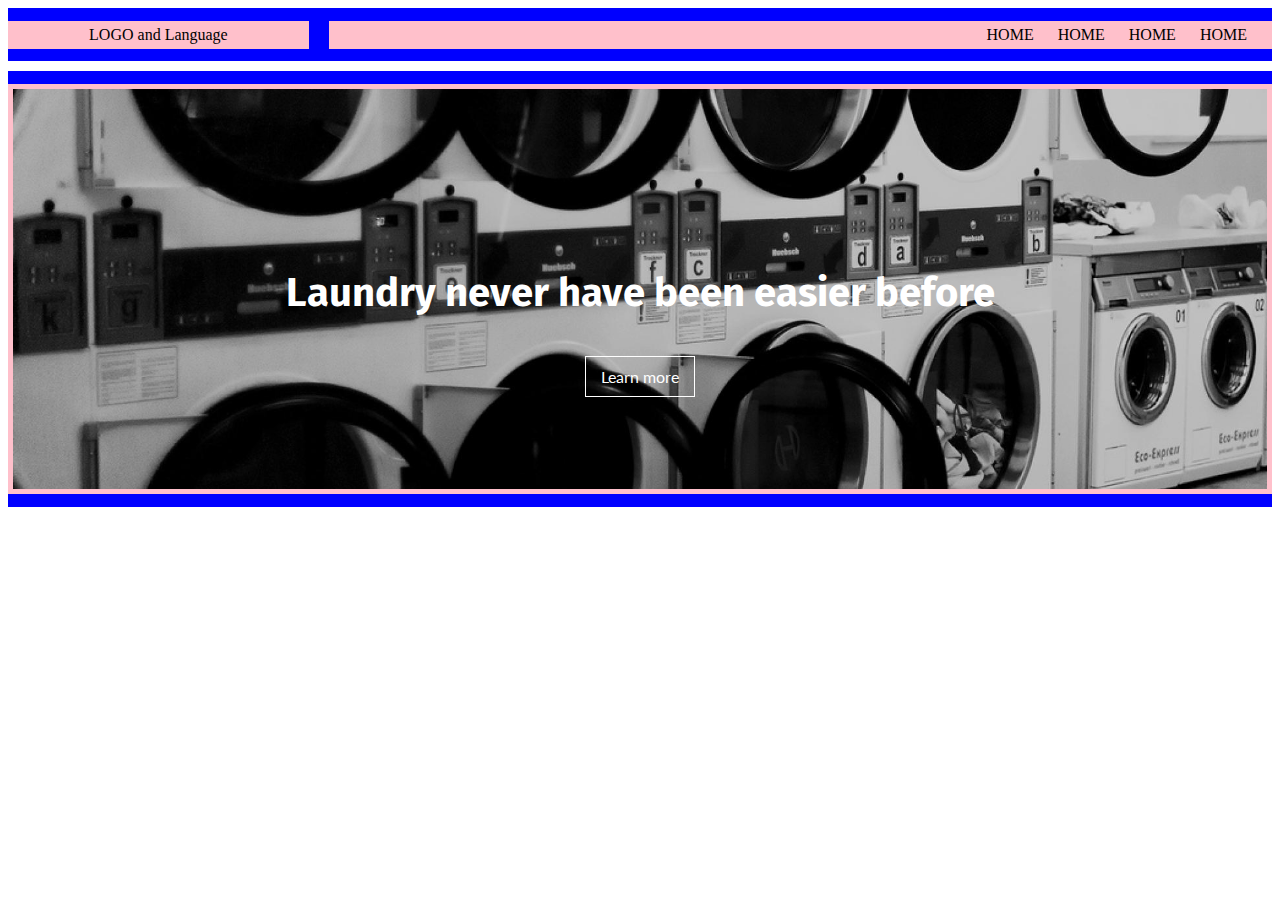
==== index.html @ 8cd87ca4 "homepage basic layout" ====
<!DOCTYPE html>
<html>
<head>
  <link rel="stylesheet" type="text/css" href="style.css">
  <link href="https://fonts.googleapis.com/css?family=Fira+Sans" rel="stylesheet">
  <link href="https://fonts.googleapis.com/css?family=Lora" rel="stylesheet">
  <link href="https://fonts.googleapis.com/css?family=Lato" rel="stylesheet">
  <title>
  </title>
</head>

<body>
<div class="flex-grid">

<div class="row">
<div class="col col-3">
  <p>LOGO and Language</p>
</div>
<div class="col col-9">


<ul>
<li a href="#">HOME</li>
<li a href="#">HOME</li>
<li a href="#">HOME</li>
<li a href="#">HOME</li>
</ul>


</div>
</div>

<div class="row">
<div class="col col-12">
<section>
  <div class="img_container">
  </div>
  <h1>Laundry never have been easier before</h1>
  <div class="cta_button"><a href="#"><p>Learn more</p></a>
  </div>
</section>
</div>
</div>





</div>
</body>
</html>
---- style.css ----
/* Grid System setup */
.flex-grid {
  margin-right: auto;
  margin-left: auto;
}
.row {
  display: flex;
  flex-direction: row;
  flex-wrap: wrap;
  width: auto;
  /*margin-right: -1rem;
  margin-left: -1rem;*/
  flex: 0 0 auto;
  margin-bottom: 10px;
  position: relative;
}


/* Column setup */

.col,
.col-1,
.col-2,
.col-3,
.col-4,
.col-5,
.col-6,
.col-7,
.col-8,
.col-9,
.col-10,
.col-11,
.col-12 {
  box-sizing: border-box;
  flex: 0 0 auto;
  margin: 1% 0 1% 1.6%;
  position: relative;
}

.col:first-child {
  margin-left: 0;
}

.col-12 {
  width: 100%;
}

.col-11 {
  	width: 91.53%;
}
.col-10 {
  	width: 83.06%;
}

.col-9 {
  	width: 74.6%;
}

.col-8 {
  	width: 66.13%;
}

.col-7 {
  	width: 57.66%;
}

.col-6 {
  	width: 49.2%;
}

.col-5 {
  	width: 40.73%;
}

.col-4 {
  	width: 32.26%;
}

.col-3 {
  	width: 23.8%;
}

.col-2 {
  	width: 15.33%;
}

.col-1 {
  	width: 6.866%;
}

/* Styling */

.col {
  background: pink;
  padding: 5px;
}

.row {
  background: blue;
}

/* Navigation */

ul {
  margin: 0;
  padding: 0;
  text-align: right;
}

ul li {
  list-style-type: none;
  display: inline;
  margin-right: 20px;
}


p {
  margin-top: 0;
  margin-bottom: 0;
  padding-top: 0;
  padding-bottom: 0;
  text-align: center;
}


img {
  position: absolute;
  max-width: 100%;
  display: inline-block;
  left: 0;
  right: 0
}

section {
  width: 100%;
  height: 400px;
}

.img_container {
  width: 100%;
  height: 400px;
  background: orange;
  background-image: url(images/laundry_hero_image.jpg);
  background-size: cover;
  background-position: 50% 50%;
  filter: brightness(80%);
}

h1 {
  color: #fff;
  margin: 0;
  padding: 0;
  font-family: 'Fira Sans', sans-serif;
  text-align: center;
  padding-top: 180px;
  top: -400px;
  position: relative;
  z-index: 1;
  font-size: 40px;
}

.cta_button {
  position: relative;
  top: -350px;
  color: white;
  font-family: 'Lato', sans-serif;
  text-align: center;

}

.cta_button p {
  border: 1px solid white;
  display: inline;
  padding: 10px 15px 10px 15px;
}

.cta_button  a {
  text-decoration: none;
  color: white;
}
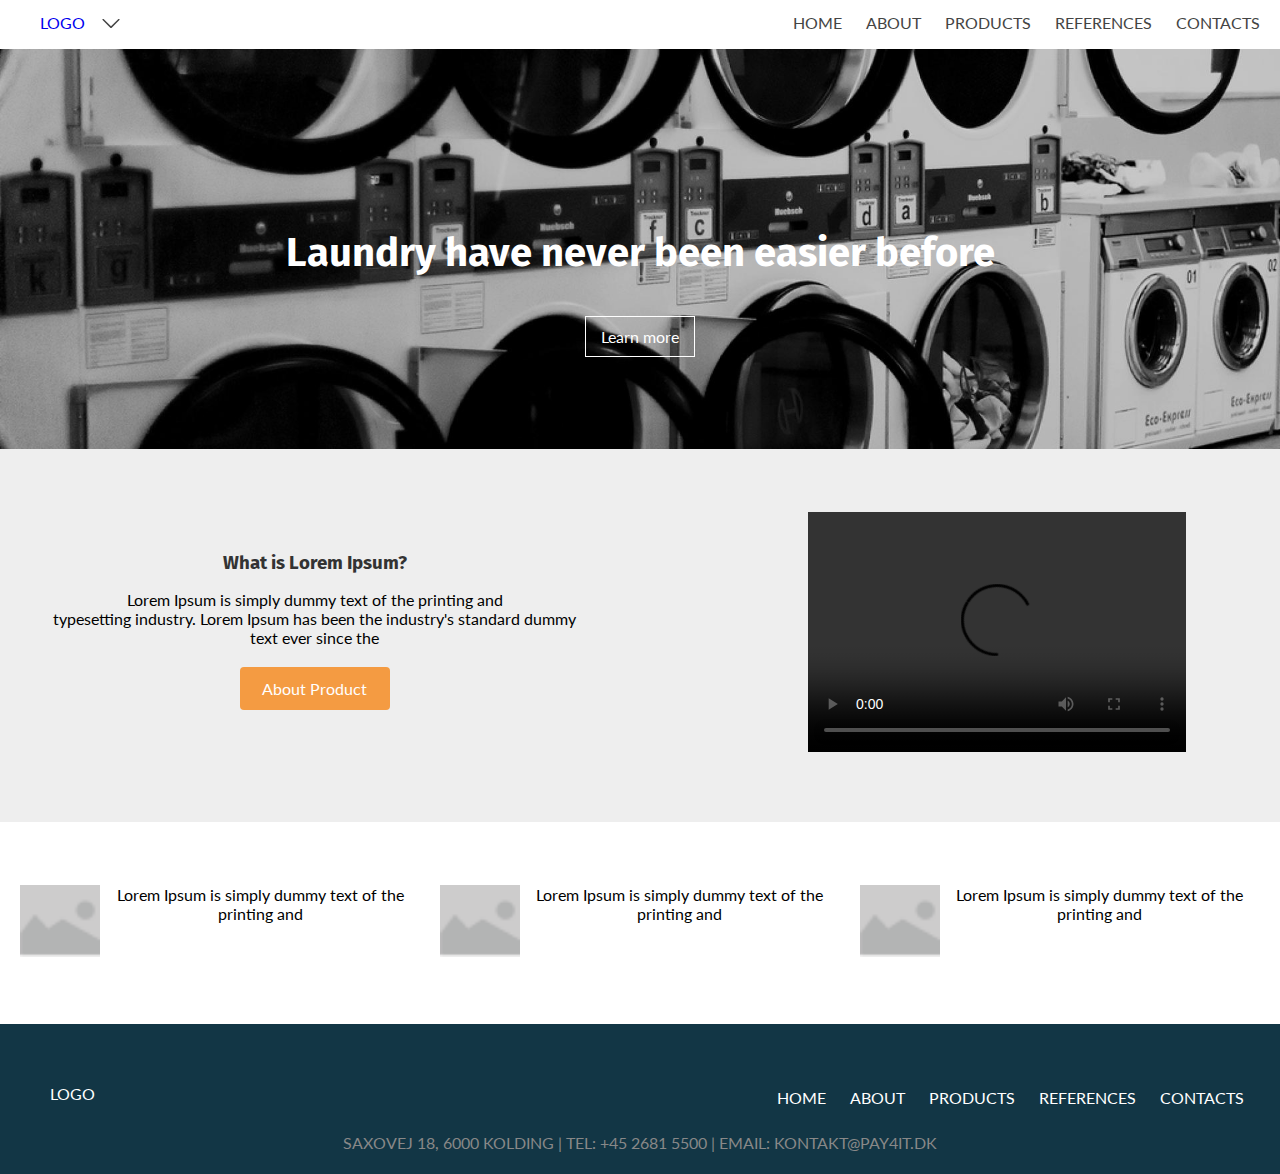
==== commit c32eebbc: "full homepage" ====
--- a/index.html
+++ b/index.html
@@ -5,6 +5,9 @@
   <link href="https://fonts.googleapis.com/css?family=Fira+Sans" rel="stylesheet">
   <link href="https://fonts.googleapis.com/css?family=Lora" rel="stylesheet">
   <link href="https://fonts.googleapis.com/css?family=Lato" rel="stylesheet">
+  <script src="jquery-3.1.1.min.js"></script>
+  <script src="script.js" type="text/javascript"></script>
+  <meta name="viewport" content="width=device-width, initial-scale=1">
   <title>
   </title>
 </head>
@@ -14,37 +17,107 @@
 
 <div class="row">
 <div class="col col-3">
-  <p>LOGO and Language</p>
+  <p class="logo"><a href="index.html">LOGO</a></p>
+  <img class="hamburger" src="images/hamburger.svg" width="9%"></img>
+  <img class="arrow" src="images/arrow.svg" width="20px"></img>
+  <div class="expand">
+    <ul>
+      <li>EN</li>
+      <li>DK</li>
+      <li>NO</li>
+      <li>SE</li>
+    </ul>
+  </div>
 </div>
 <div class="col col-9">
 
+<nav>
+<ul>
+<li><a href="#">HOME</a></li>
+<li><a href="#">ABOUT</a></li>
+<li><a href="#">PRODUCTS</a></li>
+<li><a href="#">REFERENCES</a></li>
+<li><a href="#">CONTACTS</a></li>
+</ul>
+</nav>
 
-<ul>
-<li a href="#">HOME</li>
-<li a href="#">HOME</li>
-<li a href="#">HOME</li>
-<li a href="#">HOME</li>
-</ul>
+</div>
+</div>
+<section class="hero_container">
+<div class="row">
+<div class="col col_margin col-12">
+<section class="hero_image">
+  <div class="img_container">
+  </div>
+  <h1>Laundry have never been easier before</h1>
+  <div class="cta_button"><a href="about.html"><p>Learn more</p></a>
+  </div>
+</section>
+</div>
+</div>
+</section>
+<div class="row background_row">
 
+
+<div class="col col-6">
+  <div class="left_area">
+  <h3>What is Lorem Ipsum?</h3>
+  <p>Lorem Ipsum is simply dummy text of the printing and <br/> typesetting industry. Lorem Ipsum has been the industry's standard dummy<br/> text ever since the</p></div>
+
+  <div class="button"><a href="about.html"><p>About Product</p></a></div>
+</div>
+
+<div class="col col-6">
+
+  <video width="60%" height="240" controls>
+    <source src="#" type="video/mp4">
+    <source src="#" type="video/ogg">
+    Your browser does not support the video tag.
+  </video>
 
 </div>
 </div>
 
+<section class="about_partners">
+<div class="row">
+<div class="col col-4">
+  <section class="partners">
+  <img src="images/placeholder.png" width="20%"></img>
+  <p>Lorem Ipsum is simply dummy text of the printing and</p>
+</section>
+</div>
+<div class="col col-4">
+  <section class="partners">
+  <img src="images/placeholder.png" width="20%"></img>
+  <p>Lorem Ipsum is simply dummy text of the printing and</p>
+  </section>
+</div>
+<div class="col col-4">
+  <section class="partners">
+  <img src="images/placeholder.png" width="20%"></img>
+  <p>Lorem Ipsum is simply dummy text of the printing and</p>
+  </section>
+</div>
+</div>
+</section>
+
 <div class="row">
 <div class="col col-12">
-<section>
-  <div class="img_container">
-  </div>
-  <h1>Laundry never have been easier before</h1>
-  <div class="cta_button"><a href="#"><p>Learn more</p></a>
-  </div>
-</section>
+<footer>
+<p>LOGO</p>
+<ul>
+<li><a href="#">HOME</a></li>
+<li><a href="#">ABOUT</a></li>
+<li><a href="#">PRODUCTS</a></li>
+<li><a href="#">REFERENCES</a></li>
+<li><a href="#">CONTACTS</a></li>
+</ul>
+
+<p class="contacts">SAXOVEJ 18, 6000 KOLDING | TEL: +45 2681 5500 | EMAIL: KONTAKT@PAY4IT.DK</p>
+
+</footer>
 </div>
 </div>
-
-
-
-
 
 </div>
 </body>
--- a/style.css
+++ b/style.css
@@ -1,3 +1,9 @@
+/* Resets */
+body {
+  margin: 0;
+  padding: 0;
+}
+
 /* Grid System setup */
 .flex-grid {
   margin-right: auto;
@@ -8,13 +14,13 @@
   flex-direction: row;
   flex-wrap: wrap;
   width: auto;
-  /*margin-right: -1rem;
-  margin-left: -1rem;*/
   flex: 0 0 auto;
-  margin-bottom: 10px;
-  position: relative;
-}
-
+  position: relative;
+}
+
+.background_row {
+  background: #eee;
+}
 
 /* Column setup */
 
@@ -33,7 +39,7 @@
 .col-12 {
   box-sizing: border-box;
   flex: 0 0 auto;
-  margin: 1% 0 1% 1.6%;
+  margin: 1% 0 0.3% 1.6%;
   position: relative;
 }
 
@@ -41,6 +47,14 @@
   margin-left: 0;
 }
 
+.col:last-of-type {
+  margin-bottom: 0;
+}
+
+.row:last-child {
+  margin-bottom: 0;
+}
+
 .col-12 {
   width: 100%;
 }
@@ -91,12 +105,12 @@
 /* Styling */
 
 .col {
-  background: pink;
-  padding: 5px;
+  /*background: pink;*/
+  /*border: 1px solid black;*/
 }
 
 .row {
-  background: blue;
+  /*background: blue;*/
 }
 
 /* Navigation */
@@ -113,6 +127,26 @@
   margin-right: 20px;
 }
 
+ul li  {
+  color: #444;
+  font-family: lato;
+}
+
+ul li a {
+  text-decoration: none;
+  color: #444;
+}
+
+.arrow {
+  float: left;
+  padding-left: 16px;
+}
+
+.logo {
+  float: left;
+  margin-left: 40px;
+}
+/*Hero image section*/
 
 p {
   margin-top: 0;
@@ -123,7 +157,7 @@
 }
 
 
-img {
+.hero_image img {
   position: absolute;
   max-width: 100%;
   display: inline-block;
@@ -131,7 +165,7 @@
   right: 0
 }
 
-section {
+.hero_image {
   width: 100%;
   height: 400px;
 }
@@ -178,3 +212,227 @@
   text-decoration: none;
   color: white;
 }
+
+/*Video section*/
+
+.video {
+  height: 400px;
+  width: 100%;
+  /*background: #eee;*/
+  border: 2px solid black;
+}
+
+h3 {
+  font-family: 'Fira Sans', sans-serif;
+  color: #333;
+  padding: 0;
+  margin: 0;
+  text-align: center;
+  margin-top: 40px;
+}
+
+p {
+  font-family: lato;
+
+}
+
+.left_area p {
+  /*position: relative;*/
+  left: 34%;
+  padding-top: 16px;
+  text-align: center;
+}
+
+.button {
+  background: #f49b42;
+  width: 150px;
+  padding: 12px 0;
+  border-radius: 4px;
+  margin: 0 auto;
+  margin-top: 20px;
+}
+
+.button a {
+  text-decoration: none;
+}
+
+.button p {
+  color: white;
+  font-family: lato;
+  font-weight: 400;
+}
+
+.background_row {
+  padding: 50px 0px;
+}
+
+video {
+  position: relative;
+  left: 25%;
+  margin-bottom: 16px;
+}
+
+.partners img {
+  float: left;
+}
+
+.about_partners {
+  margin: 50px 0px;
+  padding: 0 20px;
+}
+
+/* Footer */
+
+footer {
+  width: 100%;
+  background: #123645;
+  height: 150px;
+}
+
+
+footer p {
+  text-align: left;
+  color: white;
+  font-family: lato;
+  padding-top: 60px;
+  padding-left: 50px;
+}
+
+footer ul li a {
+  color: white;
+  position: relative;
+  bottom: 15px;
+
+}
+
+footer ul {
+  padding-right: 16px;
+}
+
+a {
+  text-decoration: none;
+}
+
+.contacts {
+  color: #888;
+  padding-top: 0;
+  text-align: center;
+  padding: 10px;
+}
+
+.expand {
+  display: none;
+  width: 100px;
+  height: 100px;
+  background: #eee;
+  border-radius: 5px;
+  position: absolute;
+  z-index: 2;
+  left: 60px;
+  top: 20px;
+}
+
+.expand ul li {
+  display: block;
+  list-style-type: none;
+  margin: 0;
+  padding: 0;
+  padding-top: 4px;
+  cursor: pointer;
+}
+
+.expand ul {
+  text-align: center;
+}
+
+.expand li:hover {
+  background: #aaa;
+}
+
+/* Mobile styles */
+
+@media screen and (max-width: 480px) {
+  .col,
+  .col-1,
+  .col-2,
+  .col-3,
+  .col-4,
+  .col-5,
+  .col-6,
+  .col-7,
+  .col-8,
+  .col-9,
+  .col-10,
+  .col-11,
+  .col-12 [class*="col"] {
+    display: block;
+    width: 100% !important;
+    float: none;
+    margin: 0;
+  }
+* {
+  float: none !important;
+}
+
+.logo {
+  margin: 4% 0;
+  text-align: left;
+  padding-left: 16px;
+}
+
+.arrow {
+  display: none;
+}
+
+.partners img {
+  position: relative;
+  left: 40%;
+}
+
+.partners p {
+  padding: 10px 0px;
+}
+
+video {
+  display: block;
+  margin: 0 auto;
+  position: static !important;
+}
+
+.left_area {
+  padding-left: 16px;
+  padding-right: 16px;
+}
+
+nav {
+  display: none;
+}
+
+.hamburger {
+  position: absolute;
+  top: 8px;
+  right: 16px;
+  z-index: 5;
+}
+
+nav ul {
+  text-align: center;
+}
+
+nav ul li {
+  padding-bottom: 5px;
+}
+
+
+
+}
+
+@media screen and (min-width: 451px) {
+  nav {
+    display: inline;
+  }
+
+  .hamburger {
+    display: none;
+  }
+}
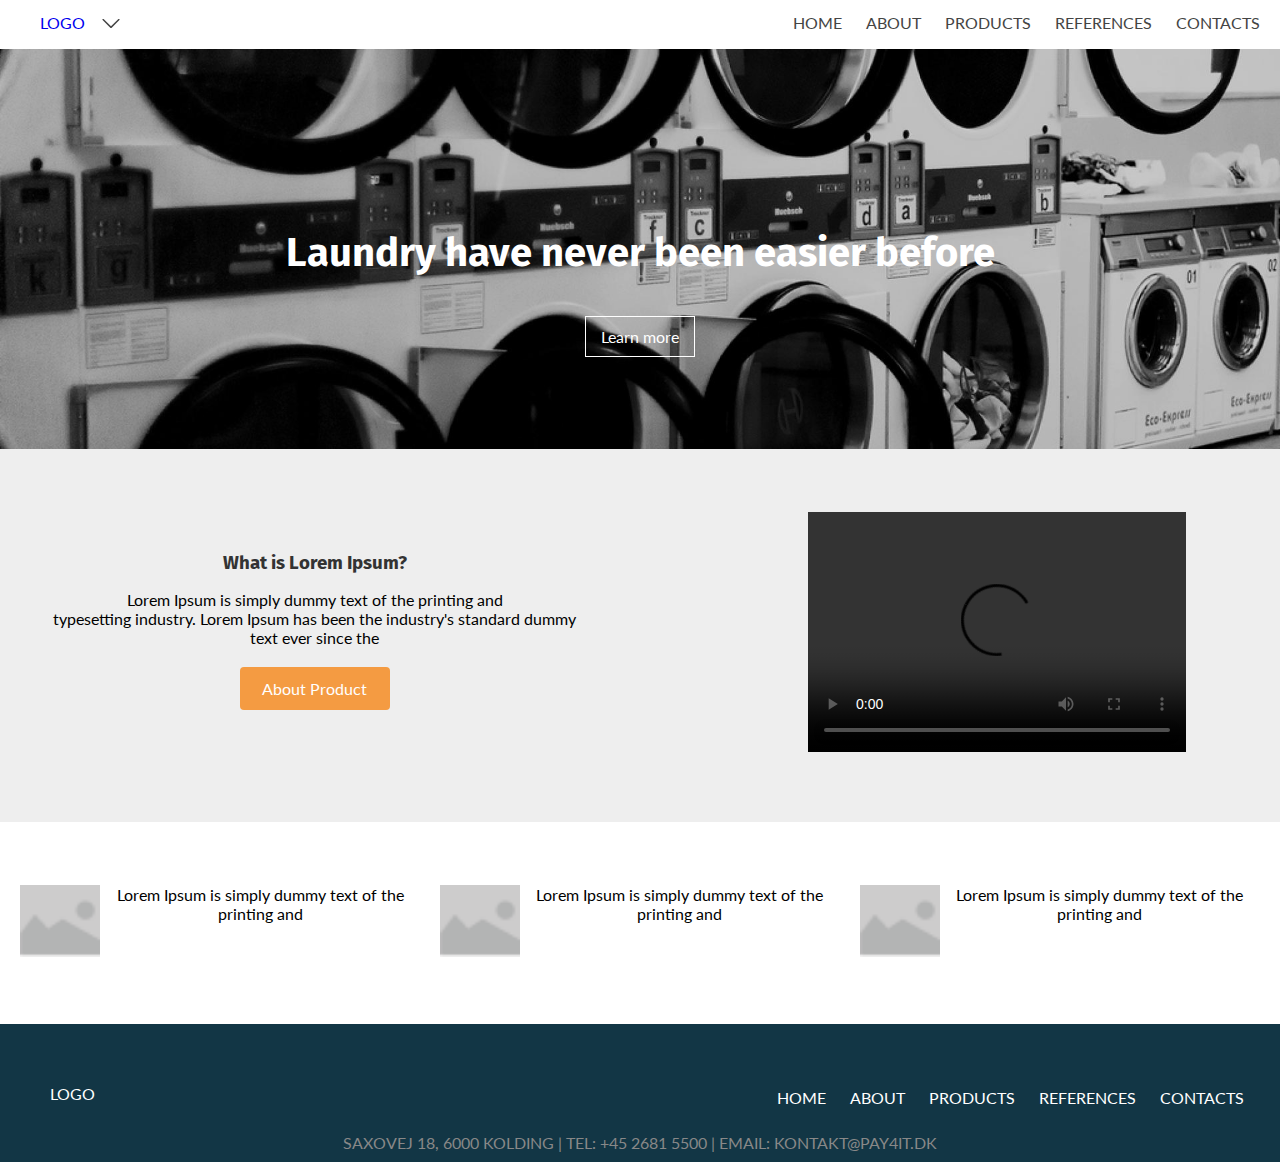
==== commit 8c6a63d9: "added additional pages" ====
--- a/index.html
+++ b/index.html
@@ -34,13 +34,32 @@
 <nav>
 <ul>
 <li><a href="#">HOME</a></li>
-<li><a href="#">ABOUT</a></li>
-<li><a href="#">PRODUCTS</a></li>
-<li><a href="#">REFERENCES</a></li>
+<li><a href="about.html">ABOUT</a></li>
+<li><a href="products.html">PRODUCTS</a></li>
+<li><a href="references.html">REFERENCES</a></li>
 <li><a href="#">CONTACTS</a></li>
 </ul>
 </nav>
 
+
+<!--<div class="tabs">
+<div class="tab">
+<input type="checkbox" id="tab-1" name="tab-group-1">
+<label for="tab-1">Tab one</label>
+
+<div class="content">
+  <ul>
+  <li><a href="#">HOME</a></li>
+  <li><a href="#">ABOUT</a></li>
+  <li><a href="#">PRODUCTS</a></li>
+  <li><a href="#">REFERENCES</a></li>
+  <li><a href="#">CONTACTS</a></li>
+  </ul>
+</div>
+</div>
+
+</div>
+</div>-->
 </div>
 </div>
 <section class="hero_container">
@@ -106,9 +125,9 @@
 <footer>
 <p>LOGO</p>
 <ul>
-<li><a href="#">HOME</a></li>
-<li><a href="#">ABOUT</a></li>
-<li><a href="#">PRODUCTS</a></li>
+<li><a href="index.html">HOME</a></li>
+<li><a href="about.html">ABOUT</a></li>
+<li><a href="products.html">PRODUCTS</a></li>
 <li><a href="#">REFERENCES</a></li>
 <li><a href="#">CONTACTS</a></li>
 </ul>
--- a/style.css
+++ b/style.css
@@ -286,7 +286,8 @@
 footer {
   width: 100%;
   background: #123645;
-  height: 150px;
+  /*height: 150px;*/
+  height: auto;
 }
 
 
@@ -423,16 +424,56 @@
   padding-bottom: 5px;
 }
 
-
+footer p {
+  text-align: center;
+  margin: 0;
+  padding: 0;
+  padding-top: 10px !important;
+  padding-bottom: 10px;
+}
+
+ul {
+    display: flex;
+    flex-direction: column;
+    align-items: center;
+    padding: 0 !important;
+    margin: 16px 0 0 0;
+}
+
+li {
+  list-style-type: none;
+}
+
+footer ul li {
+  margin-right: 0;
+}
+
+.contacts {
+  padding-bottom: 30px;
+}
 
 }
 
 @media screen and (min-width: 451px) {
   nav {
-    display: inline;
-  }
-
+    display: block !important;
+  }
+  ul {
+    margin: 0;
+    padding: 0;
+    text-align: right;
+  }
+
+  ul li {
+    list-style-type: none;
+    display: inline !important;
+    margin-right: 20px;
+  }
   .hamburger {
     display: none;
   }
-}
+
+  .expand ul li {
+    display: block !important;
+  }
+}
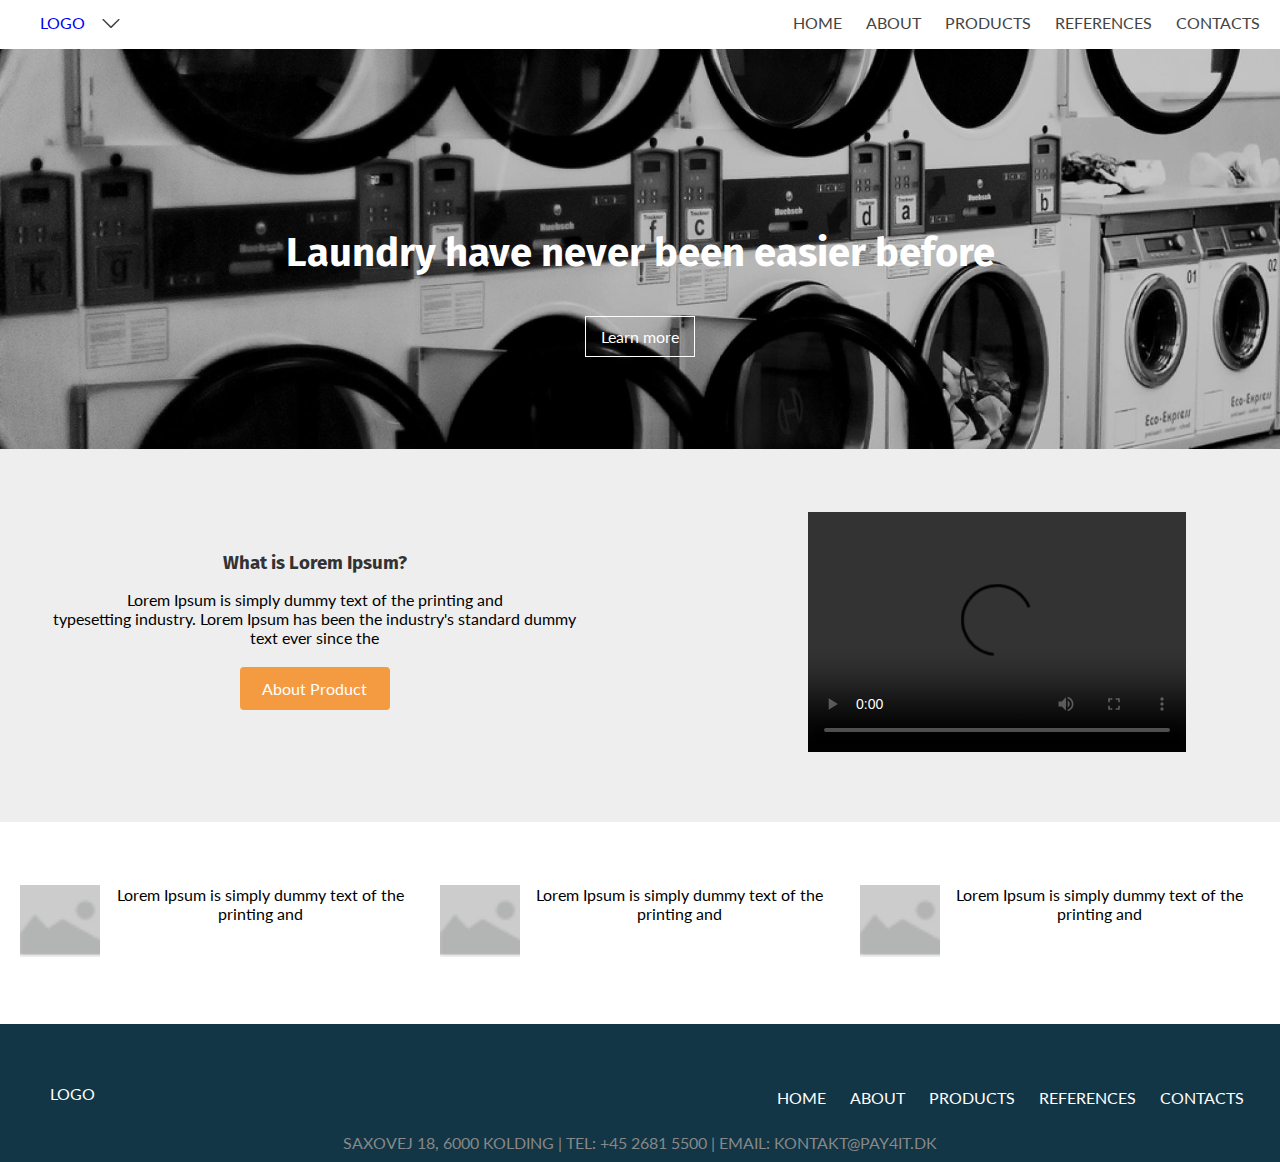
==== commit 5d8f04a3: "website almost done" ====
--- a/index.html
+++ b/index.html
@@ -16,7 +16,7 @@
 <div class="flex-grid">
 
 <div class="row">
-<div class="col col-3">
+<div class="col col-3 flex">
   <p class="logo"><a href="index.html">LOGO</a></p>
   <img class="hamburger" src="images/hamburger.svg" width="9%"></img>
   <img class="arrow" src="images/arrow.svg" width="20px"></img>
@@ -37,7 +37,7 @@
 <li><a href="about.html">ABOUT</a></li>
 <li><a href="products.html">PRODUCTS</a></li>
 <li><a href="references.html">REFERENCES</a></li>
-<li><a href="#">CONTACTS</a></li>
+<li><a href="contacts.html">CONTACTS</a></li>
 </ul>
 </nav>
 
@@ -128,8 +128,8 @@
 <li><a href="index.html">HOME</a></li>
 <li><a href="about.html">ABOUT</a></li>
 <li><a href="products.html">PRODUCTS</a></li>
-<li><a href="#">REFERENCES</a></li>
-<li><a href="#">CONTACTS</a></li>
+<li><a href="references.html">REFERENCES</a></li>
+<li><a href="contacts.html">CONTACTS</a></li>
 </ul>
 
 <p class="contacts">SAXOVEJ 18, 6000 KOLDING | TEL: +45 2681 5500 | EMAIL: KONTAKT@PAY4IT.DK</p>
--- a/style.css
+++ b/style.css
@@ -115,9 +115,12 @@
 
 /* Navigation */
 
+nav {
+
+}
+
 ul {
   margin: 0;
-  padding: 0;
   text-align: right;
 }
 
@@ -375,6 +378,12 @@
   float: none !important;
 }
 
+.flex {
+  display: flex;
+  align-items: center;
+  justify-content: space-between;
+}
+
 .logo {
   margin: 4% 0;
   text-align: left;
@@ -410,7 +419,7 @@
 }
 
 .hamburger {
-  position: absolute;
+  /*position: absolute;*/
   top: 8px;
   right: 16px;
   z-index: 5;
@@ -454,13 +463,19 @@
 
 }
 
-@media screen and (min-width: 451px) {
+@media screen and (min-width: 769px) {
+
+  .flex {
+    display: flex;
+    align-items: center;
+    justify-content: flex-start;;
+  }
+
   nav {
     display: block !important;
   }
   ul {
-    margin: 0;
-    padding: 0;
+
     text-align: right;
   }
 
@@ -477,3 +492,63 @@
     display: block !important;
   }
 }
+
+@media screen and (max-width: 768px) {
+  .col,
+  .col-1,
+  .col-2,
+  .col-3,
+  .col-4,
+  .col-5,
+  .col-6,
+  .col-7,
+  .col-8,
+  .col-9,
+  .col-10,
+  .col-11,
+  .col-12 [class*="col"] {
+    display: block;
+    width: 100% !important;
+    float: none !important;
+    margin: 0;
+  }
+
+  .logo {
+    margin: 4% 0;
+    text-align: left;
+    padding-left: 16px;
+  }
+
+  nav {
+    display: none;
+  }
+
+  .flex {
+    display: flex;
+    align-items: center;
+    justify-content: space-between;
+  }
+
+  .hamburger {
+    display: block;
+    z-index: 5;
+    max-width: 40px;
+    order: 2;
+    padding-right: 16px;
+  }
+
+  nav ul {
+    text-align: center;
+    margin-bottom: 10px;
+  }
+
+  nav ul li {
+    padding-bottom: 5px;
+  }
+
+  video {
+    display: block;
+    margin: 0 auto;
+    position: static;
+  }
+}
